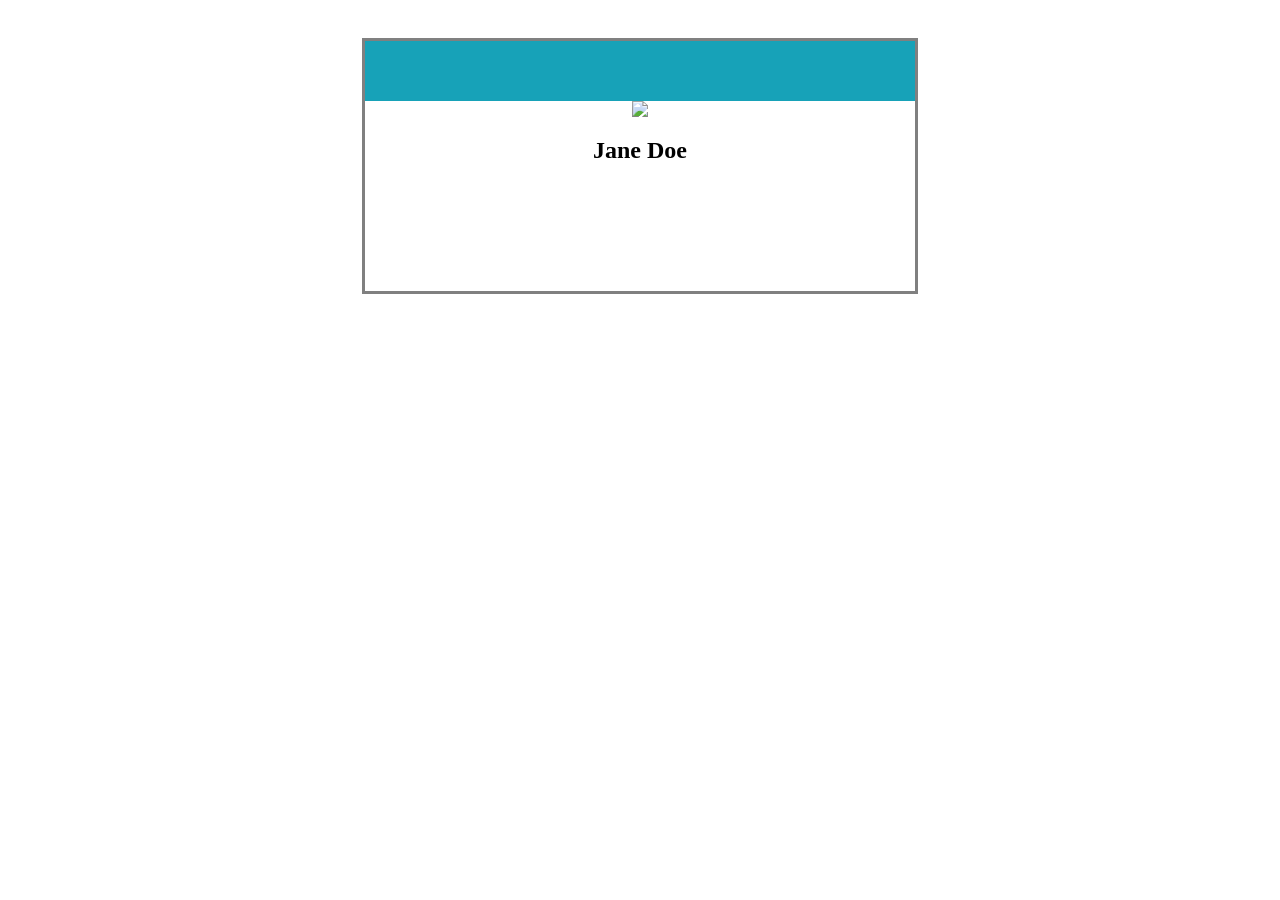
==== Week_1/day 4/practice/index.html @ 23d7cee7 "flexibleColumns" ====
<html lang="en">
<head>
    <meta charset="UTF-8">
    <meta name="viewport" content="width=device-width, initial-scale=1.0">
    <title>Profile</title>
    <link rel="stylesheet" href="style.css">
</head>
<body>

    <div class="container">
        <div class="user"> 
            <div class="blue"></div>
            <div class ="white">
                <div class="image"><img src="C:\Users\lenovo\Desktop\WebFundamentals\Week_1\day 4\practice\icons\user-circle.png"></div>
                <h2>Jane Doe</h2>
            </div>

        </div>
    
    </div>



    
</body>
</html>
---- Week_1/day 4/practice/style.css ----
.container{
    display: grid;
    text-align: center;
    justify-content: center;

}
    
.user{
    margin-top: 30px;
    height: 250px;
    width: 550px;
    border: solid grey;
}
.blue{
    background-color:#17A2B8;
    height: 60px;
    width: 550px;
    align-items: center;
    border: none;
    
}
.white{
    background-color: white;


}
.image{


    
    
}
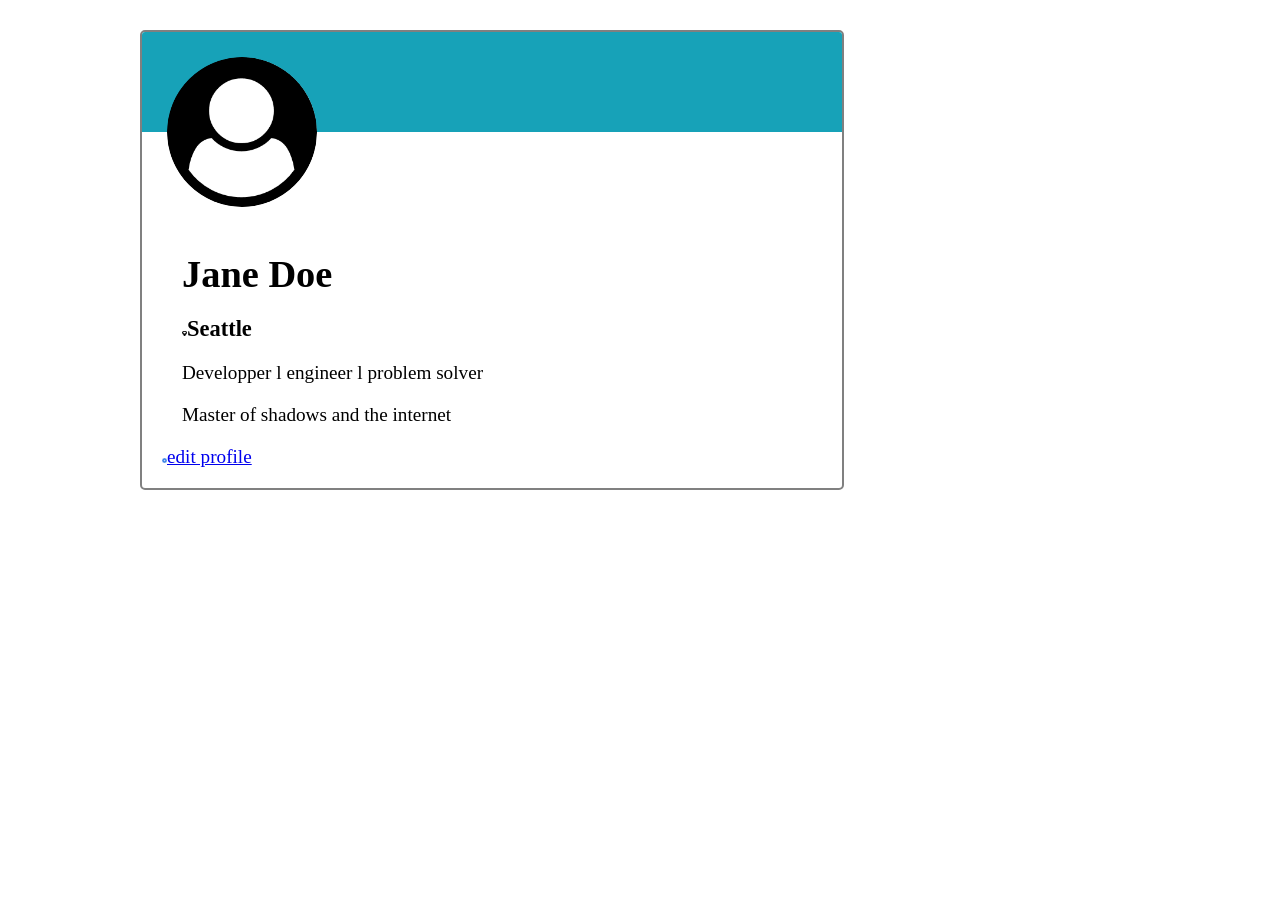
==== commit f923ed38: "profile-assignment" ====
--- a/Week_1/day 4/practice/index.html
+++ b/Week_1/day 4/practice/index.html
@@ -9,10 +9,19 @@
 
     <div class="container">
         <div class="user"> 
-            <div class="blue"></div>
-            <div class ="white">
-                <div class="image"><img src="C:\Users\lenovo\Desktop\WebFundamentals\Week_1\day 4\practice\icons\user-circle.png"></div>
-                <h2>Jane Doe</h2>
+            <div class="header">
+                <img src="img/user-circle.png" alt="" class="userphoto">
+             </div>
+                
+            <div class ="cardbody">
+                
+                <h1>Jane Doe</h1>
+                <h3><img src="img/map-marker.png" alt="" class="icons">Seattle</h3>
+                <p>Developper l engineer l problem solver</p> 
+                <p>Master of shadows and the internet</p>
+                
+                <a href="#"><img src="img/gear.png" alt="" class="icons">edit profile </a>
+                
             </div>
 
         </div>
--- a/Week_1/day 4/practice/style.css
+++ b/Week_1/day 4/practice/style.css
@@ -1,32 +1,55 @@
+* {
+    margin: 0;
+    padding: 0;
+}
 .container{
-    display: grid;
-    text-align: center;
-    justify-content: center;
+    width: 1000px;
+    margin:  0 auto;
+    display: flex;
+    justify-content: space-between;
+    align-items: center;
+                
+                
 
 }
     
 .user{
+    width: 70%;
+    background-color: #fff;
+    border: 2px solid grey;
     margin-top: 30px;
-    height: 250px;
-    width: 550px;
-    border: solid grey;
-}
-.blue{
-    background-color:#17A2B8;
-    height: 60px;
-    width: 550px;
+    border-radius: 5px;
+    overflow: hidden;
+    font-size: 1.2rem;
+    
     align-items: center;
-    border: none;
+    
     
 }
-.white{
-    background-color: white;
+.header{
+    background-color:#17A2B8;
+    height: 100px;
+    margin-bottom: 80px;
+    
+    
+}
+.cardbody{
+
+    padding: 20px;
 
 
 }
-.image{
-
-
-    
-    
+.cardbody h1,.cardbody h3,.cardbody p{
+    margin: 20px;
+}
+.userphoto{
+    border-radius: 50%;
+    height: 150px;
+    padding: 5px;
+    margin-top: 20px;
+    margin-left: 20px;
+}
+.icons{
+    height: 5px;
+    width: 5px;
 }
